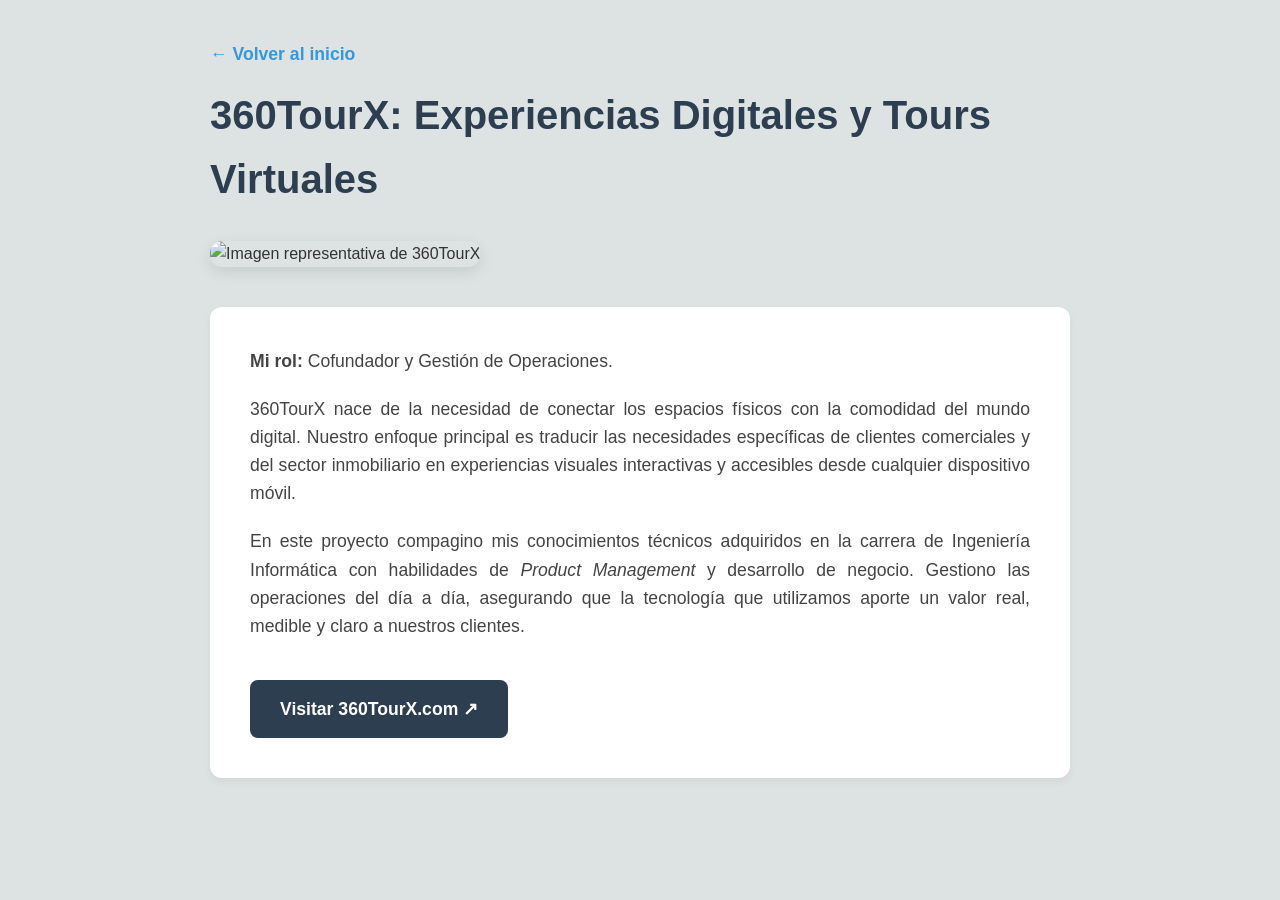
==== proyecto1.html @ 46148aea "Add files via upload" ====
<!DOCTYPE html>
<html lang="es">
<head>
    <meta charset="UTF-8">
    <meta name="viewport" content="width=device-width, initial-scale=1.0">
    <title>360TourX - Bruno López</title>
    <link rel="stylesheet" href="style.css">
    <link rel="stylesheet" href="proyecto.css">
</head>
<body>
    <div class="container">
        
        <div class="proyecto-header">
            <a href="index.html" class="btn-volver">← Volver al inicio</a>
            <h1 class="proyecto-titulo">360TourX: Experiencias Digitales y Tours Virtuales</h1>
        </div>

        <img src="foto-360tourx.jpg" alt="Imagen representativa de 360TourX" class="proyecto-imagen">

        <div class="proyecto-contenido">
            <p><strong>Mi rol:</strong> Cofundador y Gestión de Operaciones.</p>
            
            <p>360TourX nace de la necesidad de conectar los espacios físicos con la comodidad del mundo digital. Nuestro enfoque principal es traducir las necesidades específicas de clientes comerciales y del sector inmobiliario en experiencias visuales interactivas y accesibles desde cualquier dispositivo móvil.</p>
            
            <p>En este proyecto compagino mis conocimientos técnicos adquiridos en la carrera de Ingeniería Informática con habilidades de <em>Product Management</em> y desarrollo de negocio. Gestiono las operaciones del día a día, asegurando que la tecnología que utilizamos aporte un valor real, medible y claro a nuestros clientes.</p>

            <a href="https://www.360tourx.com/" target="_blank" class="btn-enlace">Visitar 360TourX.com ↗</a>
        </div>

    </div>
</body>
</html>
---- style.css ----
/* RESET BÁSICO */
* {
    box-sizing: border-box;
    margin: 0;
    padding: 0;
}

/* EFECTO DE DESPLAZAMIENTO SUAVE MÁGICO */
html {
    scroll-behavior: smooth;
}

body {
    font-family: 'Segoe UI', Roboto, Helvetica, Arial, sans-serif;
    line-height: 1.6;
    color: #333;
    background-color: #dde2e3; /* Fondo grisáceo continuo para toda la web */
}

/* Contenedor general para centrar el contenido (900px) */
.container {
    max-width: 900px;
    margin: 0 auto;
    padding: 0 20px;
}

/* =========================================
   1. SECCIÓN HERO (Cabecera)
   ========================================= */
header {
    background-color: #dfebfd; /* Azul clarito de la cabecera */
    padding-top: 30px; 
    padding-bottom: 50px;
}

/* TRUCO: Rompemos la caja de 900px solo en la cabecera para que el menú llegue al borde */
header .container {
    max-width: 100%; 
    padding: 0 50px; /* Margen para que no se pegue al cristal del monitor */
    display: flex;
    flex-direction: column;
}

/* Diseño del menú superior (esquina derecha) */
.top-nav {
    align-self: flex-end; /* Empuja el menú a la derecha del todo */
    display: flex;
    gap: 30px;
}

.top-nav a {
    text-decoration: none;
    color: #2c3e50;
    font-weight: 700;
    font-size: 0.95rem;
    text-transform: uppercase;
    letter-spacing: 1px;
    transition: color 0.3s ease, transform 0.2s ease;
}

.top-nav a:hover {
    color: #3498db;
    transform: translateY(-3px);
}

/* Textos del título (centrados y con aire) */
header h1 {
    text-align: center;
    font-size: 2.5rem;
    color: #2c3e50;
    margin-top: 30px; /* AIRE PURO: Separa tu nombre del menú para que no agobie */
    margin-bottom: 10px;
}

header h2 {
    text-align: center;
    font-size: 1.3rem;
    color: #7f8c8d;
    font-weight: 300;
}

/* =========================================
   2. SECCIÓN SOBRE MÍ CON COLUMNAS
   ========================================= */
.about {
    padding: 50px 0;
}

.about-columns {
    display: flex;
    gap: 80px; 
    align-items: center;
}

.about-text-col {
    flex: 1; 
}

.about-text-col p {
    font-size: 1.1rem;
    line-height: 1.6;
    color: #333;
    text-align: left; 
    text-align: justify; 
    margin: 0;
}

.about-photo-col {
    flex: 0 0 auto; 
}

.about-photo-col img {
    width: 250px; 
    height: 320px; 
    border-radius: 10px; 
    object-fit: cover; 
    box-shadow: 0 5px 15px rgba(0, 0, 0, 0.1); 
}

/* =========================================
   3. SECCIÓN DE APTITUDES (SKILLS)
   ========================================= */
.skills {
    padding: 60px 0; 
}

.skills-title {
    text-align: center;
    margin-bottom: 40px;
    font-size: 2rem;
    color: #2c3e50;
}

.skills-grid {
    display: flex;
    gap: 30px; 
    justify-content: space-between;
    flex-wrap: wrap; 
}

/* Las cajas de herramientas en BLANCO LIMPIO */
.skill-category {
    background: #ffffff; 
    border: 2px solid #dfebfd; 
    border-radius: 10px;
    padding: 25px;
    flex: 1; 
    min-width: 250px;
    box-shadow: 0 4px 15px rgba(44, 62, 80, 0.05); 
    transition: transform 0.3s ease, box-shadow 0.3s ease, border-color 0.3s ease;
}

.skill-category:hover {
    transform: translateY(-5px); 
    border-color: #3498db; 
    box-shadow: 0 8px 25px rgba(52, 152, 219, 0.15); 
}

.skill-category h3 {
    color: #2c3e50;
    margin-bottom: 20px;
    font-size: 1.3rem;
    display: flex;
    align-items: center;
    gap: 10px;
}

.skill-category h3 i {
    color: #3498db; 
}

/* El contenedor de las etiquetas (píldoras) */
.skill-tags {
    display: flex;
    flex-wrap: wrap;
    gap: 10px; 
}

.skill-tags span {
    background-color: #f0f4f8; 
    color: #333;
    padding: 8px 15px;
    border-radius: 20px; 
    font-size: 0.95rem;
    font-weight: 500;
    display: flex;
    align-items: center;
    gap: 8px;
    transition: background-color 0.3s ease, transform 0.2s ease;
}

.skill-tags span i {
    color: #3498db; 
}

.skill-tags span:hover {
    background-color: #e1e8f0; 
    transform: scale(1.05); 
}

/* =========================================
   4. SECCIÓN PROYECTOS
   ========================================= */
.projects {
    padding: 60px 0;
}

.projects-title {
    text-align: center;
    margin-bottom: 40px;
    font-size: 2rem;
    color: #2c3e50;
}

.grid {
    display: flex;
    gap: 20px;
    justify-content: center;
    flex-wrap: wrap;
}

a.card {
    text-decoration: none;
    color: inherit;
    display: block;
}

/* Las tarjetas de proyectos en blanco */
.card {
    background: #ffffff;
    border: 1px solid #eaeaea;
    border-radius: 8px;
    padding: 25px;
    width: 300px;
    transition: transform 0.3s ease, box-shadow 0.3s ease;
    text-align: center; 
}

.card:hover {
    transform: translateY(-5px);
    box-shadow: 0 10px 20px rgba(0, 0, 0, 0.08);
}

.card h3 {
    margin-bottom: 10px;
    color: #2c3e50;
}

/* =========================================
   5. SECCIÓN CONTACTO (Footer)
   ========================================= */
footer {
    text-align: center;
    padding: 60px 0;
    background-color: #2c3e50;
    color: white;
}

.social-links {
    display: flex;
    justify-content: center;
    gap: 60px; 
    margin-top: 20px;
}

.social-links a {
    color: #3498db;
    font-size: 2.5rem; 
    text-decoration: none;
    transition: color 0.3s ease, transform 0.3s ease;
}

.social-links a:hover {
    color: #ffffff;
    transform: translateY(-5px);
}
---- proyecto.css ----
/* DISEÑO PARA LAS PÁGINAS DE PROYECTOS */
.proyecto-header {
    margin-top: 40px;
    margin-bottom: 20px;
}

.btn-volver {
    color: #3498db;
    text-decoration: none;
    font-weight: bold;
    font-size: 1.1rem;
}

.btn-volver:hover {
    text-decoration: underline;
}

.proyecto-titulo {
    color: #2c3e50;
    font-size: 2.5rem;
    margin-top: 15px;
    margin-bottom: 30px;
}

/* Estilo para la foto del proyecto */
.proyecto-imagen {
    width: 100%;
    max-height: 450px;
    object-fit: cover;
    border-radius: 12px;
    box-shadow: 0 5px 15px rgba(0,0,0,0.1);
    margin-bottom: 40px;
}

.proyecto-contenido {
    background: #ffffff;
    padding: 40px;
    border-radius: 12px;
    box-shadow: 0 4px 10px rgba(0,0,0,0.05);
    margin-bottom: 60px;
}

.proyecto-contenido p {
    font-size: 1.1rem;
    margin-bottom: 20px;
    color: #444;
    text-align: justify;
}

/* El botón grande para ir a tu Wix o a 360TourX */
.btn-enlace {
    display: inline-block;
    background-color: #2c3e50;
    color: #ffffff;
    padding: 15px 30px;
    border-radius: 8px;
    text-decoration: none;
    font-weight: bold;
    font-size: 1.1rem;
    margin-top: 20px;
    transition: background 0.3s ease;
}

.btn-enlace:hover {
    background-color: #34495e;
}
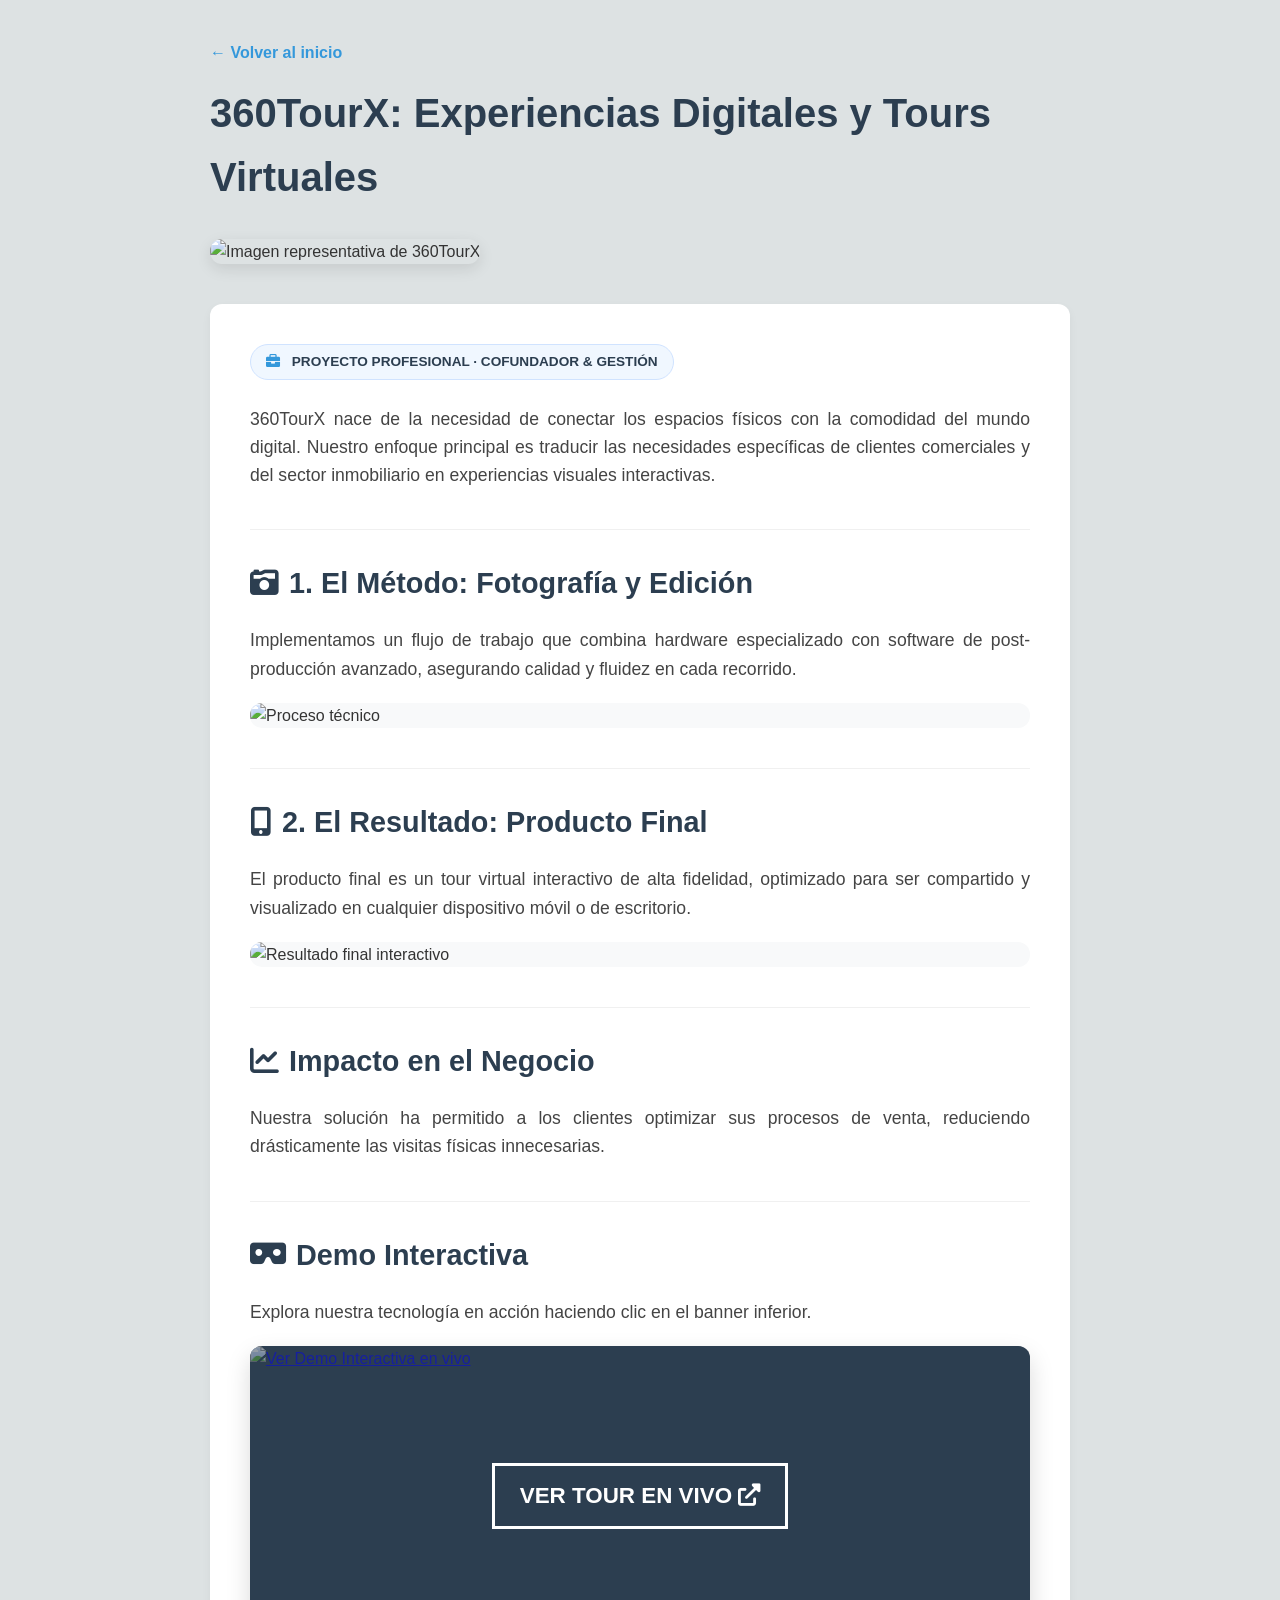
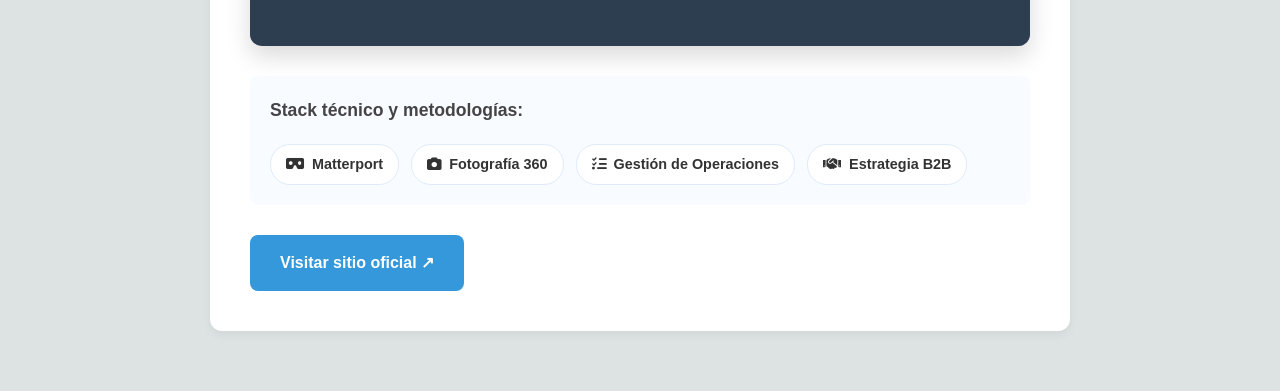
==== commit e202bcc0: "Add files via upload" ====
--- a/proyecto1.html
+++ b/proyecto1.html
@@ -5,7 +5,8 @@
     <meta name="viewport" content="width=device-width, initial-scale=1.0">
     <title>360TourX - Bruno López</title>
     <link rel="stylesheet" href="style.css">
-    <link rel="stylesheet" href="proyecto.css">
+    <link rel="stylesheet" href="proyecto1.css">
+    <link rel="stylesheet" href="https://cdnjs.cloudflare.com/ajax/libs/font-awesome/6.0.0/css/all.min.css">
 </head>
 <body>
     <div class="container">
@@ -15,16 +16,56 @@
             <h1 class="proyecto-titulo">360TourX: Experiencias Digitales y Tours Virtuales</h1>
         </div>
 
-        <img src="foto-360tourx.jpg" alt="Imagen representativa de 360TourX" class="proyecto-imagen">
+        <img src="fotos_360tourx/Foto360tourx.png" alt="Imagen representativa de 360TourX" class="proyecto-imagen-principal">
 
         <div class="proyecto-contenido">
-            <p><strong>Mi rol:</strong> Cofundador y Gestión de Operaciones.</p>
             
-            <p>360TourX nace de la necesidad de conectar los espacios físicos con la comodidad del mundo digital. Nuestro enfoque principal es traducir las necesidades específicas de clientes comerciales y del sector inmobiliario en experiencias visuales interactivas y accesibles desde cualquier dispositivo móvil.</p>
+            <div class="proyecto-badge">
+                <i class="fas fa-briefcase"></i> Proyecto Profesional · Cofundador & Gestión
+            </div>
             
-            <p>En este proyecto compagino mis conocimientos técnicos adquiridos en la carrera de Ingeniería Informática con habilidades de <em>Product Management</em> y desarrollo de negocio. Gestiono las operaciones del día a día, asegurando que la tecnología que utilizamos aporte un valor real, medible y claro a nuestros clientes.</p>
+            <p>360TourX nace de la necesidad de conectar los espacios físicos con la comodidad del mundo digital. Nuestro enfoque principal es traducir las necesidades específicas de clientes comerciales y del sector inmobiliario en experiencias visuales interactivas.</p>
 
-            <a href="https://www.360tourx.com/" target="_blank" class="btn-enlace">Visitar 360TourX.com ↗</a>
+            <div class="proyecto-seccion">
+                <h2><i class="fas fa-camera-retro"></i> 1. El Método: Fotografía y Edición</h2>
+                <p>Implementamos un flujo de trabajo que combina hardware especializado con software de post-producción avanzado, asegurando calidad y fluidez en cada recorrido.</p>
+                <img src="fotos_360tourx/fotosproceso+.png" alt="Proceso técnico" class="img-proceso">
+            </div>
+
+            <div class="proyecto-seccion">
+                <h2><i class="fas fa-mobile-alt"></i> 2. El Resultado: Producto Final</h2>
+                <p>El producto final es un tour virtual interactivo de alta fidelidad, optimizado para ser compartido y visualizado en cualquier dispositivo móvil o de escritorio.</p>
+                <img src="fotos_360tourx/fotoprocesofinal.png" alt="Resultado final interactivo" class="img-proceso">
+            </div>
+
+            <div class="proyecto-seccion">
+                <h2><i class="fas fa-chart-line"></i> Impacto en el Negocio</h2>
+                <p>Nuestra solución ha permitido a los clientes optimizar sus procesos de venta, reduciendo drásticamente las visitas físicas innecesarias.</p>
+            </div>
+
+            <div class="proyecto-seccion">
+                <h2><i class="fas fa-vr-cardboard"></i> Demo Interactiva</h2>
+                <p>Explora nuestra tecnología en acción haciendo clic en el banner inferior.</p>
+
+                <a href="https://alocos.360tourx.com/" target="_blank" class="banner-tour">
+                    <img src="fotos_360tourx/a locos 3.PNG" alt="Ver Demo Interactiva en vivo">
+                    <div class="banner-overlay">
+                        <span>VER TOUR EN VIVO <i class="fas fa-external-link-alt"></i></span>
+                    </div>
+                </a>
+            </div>
+
+            <div class="proyecto-tech">
+                <p><strong>Stack técnico y metodologías:</strong></p>
+                <div class="tech-icons">
+                    <span><i class="fas fa-vr-cardboard"></i> Matterport</span>
+                    <span><i class="fas fa-camera"></i> Fotografía 360</span>
+                    <span><i class="fas fa-tasks"></i> Gestión de Operaciones</span>
+                    <span><i class="fas fa-handshake"></i> Estrategia B2B</span>
+                </div>
+            </div>
+
+            <a href="https://www.360tourx.com/" target="_blank" class="btn-enlace">Visitar sitio oficial ↗</a>
         </div>
 
     </div>
--- a/style.css
+++ b/style.css
@@ -5,7 +5,7 @@
     padding: 0;
 }
 
-/* EFECTO DE DESPLAZAMIENTO SUAVE MÁGICO */
+/* EFECTO DE DESPLAZAMIENTO SUAVE */
 html {
     scroll-behavior: smooth;
 }
@@ -14,76 +14,68 @@
     font-family: 'Segoe UI', Roboto, Helvetica, Arial, sans-serif;
     line-height: 1.6;
     color: #333;
-    background-color: #dde2e3; /* Fondo grisáceo continuo para toda la web */
-}
-
-/* Contenedor general para centrar el contenido (900px) */
+    background-color: #dde2e3;
+}
+
 .container {
     max-width: 900px;
     margin: 0 auto;
     padding: 0 20px;
 }
 
-/* =========================================
-   1. SECCIÓN HERO (Cabecera)
-   ========================================= */
-header {
-    background-color: #dfebfd; /* Azul clarito de la cabecera */
-    padding-top: 30px; 
-    padding-bottom: 50px;
-}
-
-/* TRUCO: Rompemos la caja de 900px solo en la cabecera para que el menú llegue al borde */
-header .container {
-    max-width: 100%; 
-    padding: 0 50px; /* Margen para que no se pegue al cristal del monitor */
-    display: flex;
-    flex-direction: column;
-}
-
-/* Diseño del menú superior (esquina derecha) */
+/* NAVEGACIÓN STICKY */
 .top-nav {
-    align-self: flex-end; /* Empuja el menú a la derecha del todo */
-    display: flex;
-    gap: 30px;
+    position: fixed;
+    top: 0;
+    left: 0;
+    width: 100%;
+    background-color: rgba(223, 235, 253, 0.95);
+    display: flex;
+    justify-content: flex-end;
+    padding: 15px 50px;
+    z-index: 1000;
+    box-shadow: 0 2px 10px rgba(0,0,0,0.05);
 }
 
 .top-nav a {
     text-decoration: none;
     color: #2c3e50;
     font-weight: 700;
-    font-size: 0.95rem;
+    font-size: 0.9rem;
     text-transform: uppercase;
     letter-spacing: 1px;
-    transition: color 0.3s ease, transform 0.2s ease;
+    margin-left: 30px;
+    transition: all 0.3s ease;
 }
 
 .top-nav a:hover {
     color: #3498db;
-    transform: translateY(-3px);
-}
-
-/* Textos del título (centrados y con aire) */
+    transform: translateY(-2px);
+}
+
+/* CABECERA (HERO) */
+header {
+    background-color: #dfebfd; 
+    padding-top: 120px;
+    padding-bottom: 70px;
+    text-align: center;
+}
+
 header h1 {
-    text-align: center;
     font-size: 2.5rem;
     color: #2c3e50;
-    margin-top: 30px; /* AIRE PURO: Separa tu nombre del menú para que no agobie */
     margin-bottom: 10px;
 }
 
 header h2 {
-    text-align: center;
     font-size: 1.3rem;
-    color: #7f8c8d;
+    color: #151515;
     font-weight: 300;
 }
 
-/* =========================================
-   2. SECCIÓN SOBRE MÍ CON COLUMNAS
-   ========================================= */
+/* SOBRE MÍ */
 .about {
-    padding: 50px 0;
+    padding: 80px 0;
 }
 
 .about-columns {
@@ -94,19 +86,6 @@
 
 .about-text-col {
     flex: 1; 
-}
-
-.about-text-col p {
-    font-size: 1.1rem;
-    line-height: 1.6;
-    color: #333;
-    text-align: left; 
-    text-align: justify; 
-    margin: 0;
-}
-
-.about-photo-col {
-    flex: 0 0 auto; 
 }
 
 .about-photo-col img {
@@ -117,9 +96,7 @@
     box-shadow: 0 5px 15px rgba(0, 0, 0, 0.1); 
 }
 
-/* =========================================
-   3. SECCIÓN DE APTITUDES (SKILLS)
-   ========================================= */
+/* SKILLS */
 .skills {
     padding: 60px 0; 
 }
@@ -138,7 +115,6 @@
     flex-wrap: wrap; 
 }
 
-/* Las cajas de herramientas en BLANCO LIMPIO */
 .skill-category {
     background: #ffffff; 
     border: 2px solid #dfebfd; 
@@ -147,29 +123,13 @@
     flex: 1; 
     min-width: 250px;
     box-shadow: 0 4px 15px rgba(44, 62, 80, 0.05); 
-    transition: transform 0.3s ease, box-shadow 0.3s ease, border-color 0.3s ease;
+    transition: all 0.3s ease;
 }
 
 .skill-category:hover {
     transform: translateY(-5px); 
-    border-color: #3498db; 
-    box-shadow: 0 8px 25px rgba(52, 152, 219, 0.15); 
-}
-
-.skill-category h3 {
-    color: #2c3e50;
-    margin-bottom: 20px;
-    font-size: 1.3rem;
-    display: flex;
-    align-items: center;
-    gap: 10px;
-}
-
-.skill-category h3 i {
-    color: #3498db; 
-}
-
-/* El contenedor de las etiquetas (píldoras) */
+}
+
 .skill-tags {
     display: flex;
     flex-wrap: wrap;
@@ -183,24 +143,9 @@
     border-radius: 20px; 
     font-size: 0.95rem;
     font-weight: 500;
-    display: flex;
-    align-items: center;
-    gap: 8px;
-    transition: background-color 0.3s ease, transform 0.2s ease;
-}
-
-.skill-tags span i {
-    color: #3498db; 
-}
-
-.skill-tags span:hover {
-    background-color: #e1e8f0; 
-    transform: scale(1.05); 
-}
-
-/* =========================================
-   4. SECCIÓN PROYECTOS
-   ========================================= */
+}
+
+/* PROYECTOS */
 .projects {
     padding: 60px 0;
 }
@@ -219,21 +164,16 @@
     flex-wrap: wrap;
 }
 
-a.card {
-    text-decoration: none;
-    color: inherit;
-    display: block;
-}
-
-/* Las tarjetas de proyectos en blanco */
 .card {
     background: #ffffff;
     border: 1px solid #eaeaea;
     border-radius: 8px;
     padding: 25px;
     width: 300px;
-    transition: transform 0.3s ease, box-shadow 0.3s ease;
+    transition: all 0.3s ease;
     text-align: center; 
+    text-decoration: none; 
+    color: inherit;
 }
 
 .card:hover {
@@ -241,14 +181,20 @@
     box-shadow: 0 10px 20px rgba(0, 0, 0, 0.08);
 }
 
-.card h3 {
-    margin-bottom: 10px;
-    color: #2c3e50;
-}
-
-/* =========================================
-   5. SECCIÓN CONTACTO (Footer)
-   ========================================= */
+.btn-detalles {
+    color: #3498db;
+    font-weight: bold;
+    display: inline-block;
+    margin-top: 15px;
+    transition: all 0.3s ease;
+}
+
+.card:hover .btn-detalles {
+    color: #1a5276;
+    transform: translateX(8px);
+}
+
+/* FOOTER */
 footer {
     text-align: center;
     padding: 60px 0;
@@ -266,8 +212,7 @@
 .social-links a {
     color: #3498db;
     font-size: 2.5rem; 
-    text-decoration: none;
-    transition: color 0.3s ease, transform 0.3s ease;
+    transition: all 0.3s ease;
 }
 
 .social-links a:hover {
--- a/proyecto1.css
+++ b/proyecto1.css
@@ -0,0 +1,193 @@
+/* =========================================
+   DISEÑO EXCLUSIVO PROYECTO 1 (360TourX)
+   ========================================= */
+
+.proyecto-header {
+    margin-top: 40px;
+    margin-bottom: 20px;
+}
+
+.btn-volver {
+    display: inline-block;
+    color: #3498db;
+    text-decoration: none;
+    font-weight: bold;
+    transition: 0.3s ease;
+}
+
+.btn-volver:hover {
+    transform: translateX(-10px);
+}
+
+.proyecto-titulo {
+    color: #2c3e50;
+    font-size: 2.5rem;
+    margin-top: 15px;
+    margin-bottom: 30px;
+}
+
+/* BADGE PROFESIONAL */
+.proyecto-badge {
+    display: inline-block;
+    background-color: #f0f7ff;
+    color: #2c3e50;
+    padding: 6px 15px;
+    border-radius: 20px;
+    font-size: 0.85rem;
+    font-weight: 700;
+    text-transform: uppercase;
+    margin-bottom: 25px;
+    border: 1px solid #d0e3ff;
+}
+
+.proyecto-badge i {
+    margin-right: 8px;
+    color: #3498db;
+}
+
+/* IMAGEN PRINCIPAL (Horizontal superior) */
+.proyecto-imagen-principal {
+    width: 100%;
+    max-height: 450px;
+    object-fit: cover;
+    border-radius: 12px;
+    box-shadow: 0 5px 15px rgba(0,0,0,0.1);
+    margin-bottom: 40px;
+}
+
+/* IMÁGENES DE PROCESO (Control de fotos verticales) */
+.img-proceso {
+    width: 100%;
+    max-height: 550px; /* Limita el alto para que no ocupe toda la pantalla */
+    object-fit: contain; /* Ajusta la imagen sin recortarla */
+    background-color: #f8f9fa;
+    border-radius: 12px;
+    margin: 20px 0;
+    display: block;
+}
+
+/* CONTENIDO Y SECCIONES */
+.proyecto-contenido {
+    background: #ffffff;
+    padding: 40px;
+    border-radius: 12px;
+    box-shadow: 0 4px 10px rgba(0,0,0,0.05);
+    margin-bottom: 60px;
+}
+
+.proyecto-contenido p {
+    font-size: 1.1rem;
+    margin-bottom: 20px;
+    color: #444;
+    text-align: justify;
+}
+
+.proyecto-seccion {
+    margin-top: 40px;
+    border-top: 1px solid #f0f0f0;
+    padding-top: 30px;
+}
+
+.proyecto-seccion h2 {
+    color: #2c3e50;
+    margin-bottom: 20px;
+    font-size: 1.8rem;
+    display: flex;
+    align-items: center;
+    gap: 10px;
+}
+
+/* BANNER INTERACTIVO */
+.banner-tour {
+    position: relative;
+    display: block;
+    width: 100%;
+    height: 300px;
+    border-radius: 12px;
+    overflow: hidden;
+    margin: 20px 0;
+    background-color: #2c3e50;
+    box-shadow: 0 10px 25px rgba(0,0,0,0.15);
+}
+
+.banner-tour img {
+    width: 100%;
+    height: 100%;
+    object-fit: cover;
+    transition: transform 0.6s ease;
+}
+
+.banner-overlay {
+    position: absolute;
+    top: 0;
+    left: 0;
+    width: 100%;
+    height: 100%;
+    background: rgba(44, 62, 80, 0.5);
+    display: flex;
+    justify-content: center;
+    align-items: center;
+    transition: 0.4s ease;
+}
+
+.banner-overlay span {
+    color: white;
+    font-size: 1.4rem;
+    font-weight: 800;
+    border: 3px solid white;
+    padding: 12px 25px;
+    text-align: center;
+}
+
+.banner-tour:hover img {
+    transform: scale(1.05);
+}
+
+.banner-tour:hover .banner-overlay {
+    background: rgba(52, 152, 219, 0.7);
+}
+
+/* TECH ICONS Y BOTÓN FINAL */
+.proyecto-tech {
+    margin-top: 30px;
+    padding: 20px;
+    background-color: #f8fbff;
+    border-radius: 8px;
+}
+
+.tech-icons {
+    display: flex;
+    gap: 12px;
+    flex-wrap: wrap;
+    margin-top: 10px;
+}
+
+.tech-icons span {
+    background: #ffffff;
+    border: 1px solid #dfebfd;
+    padding: 8px 15px;
+    border-radius: 20px;
+    font-size: 0.9rem;
+    font-weight: 600;
+    display: flex;
+    align-items: center;
+    gap: 8px;
+}
+
+.btn-enlace {
+    display: inline-block;
+    background-color: #3498db;
+    color: #ffffff;
+    padding: 15px 30px;
+    border-radius: 8px;
+    text-decoration: none;
+    font-weight: bold;
+    margin-top: 30px;
+    transition: 0.3s ease;
+    text-align: center;
+}
+
+.btn-enlace:hover {
+    background-color: #1a5276;
+    transform: translateY(-3px);
+}
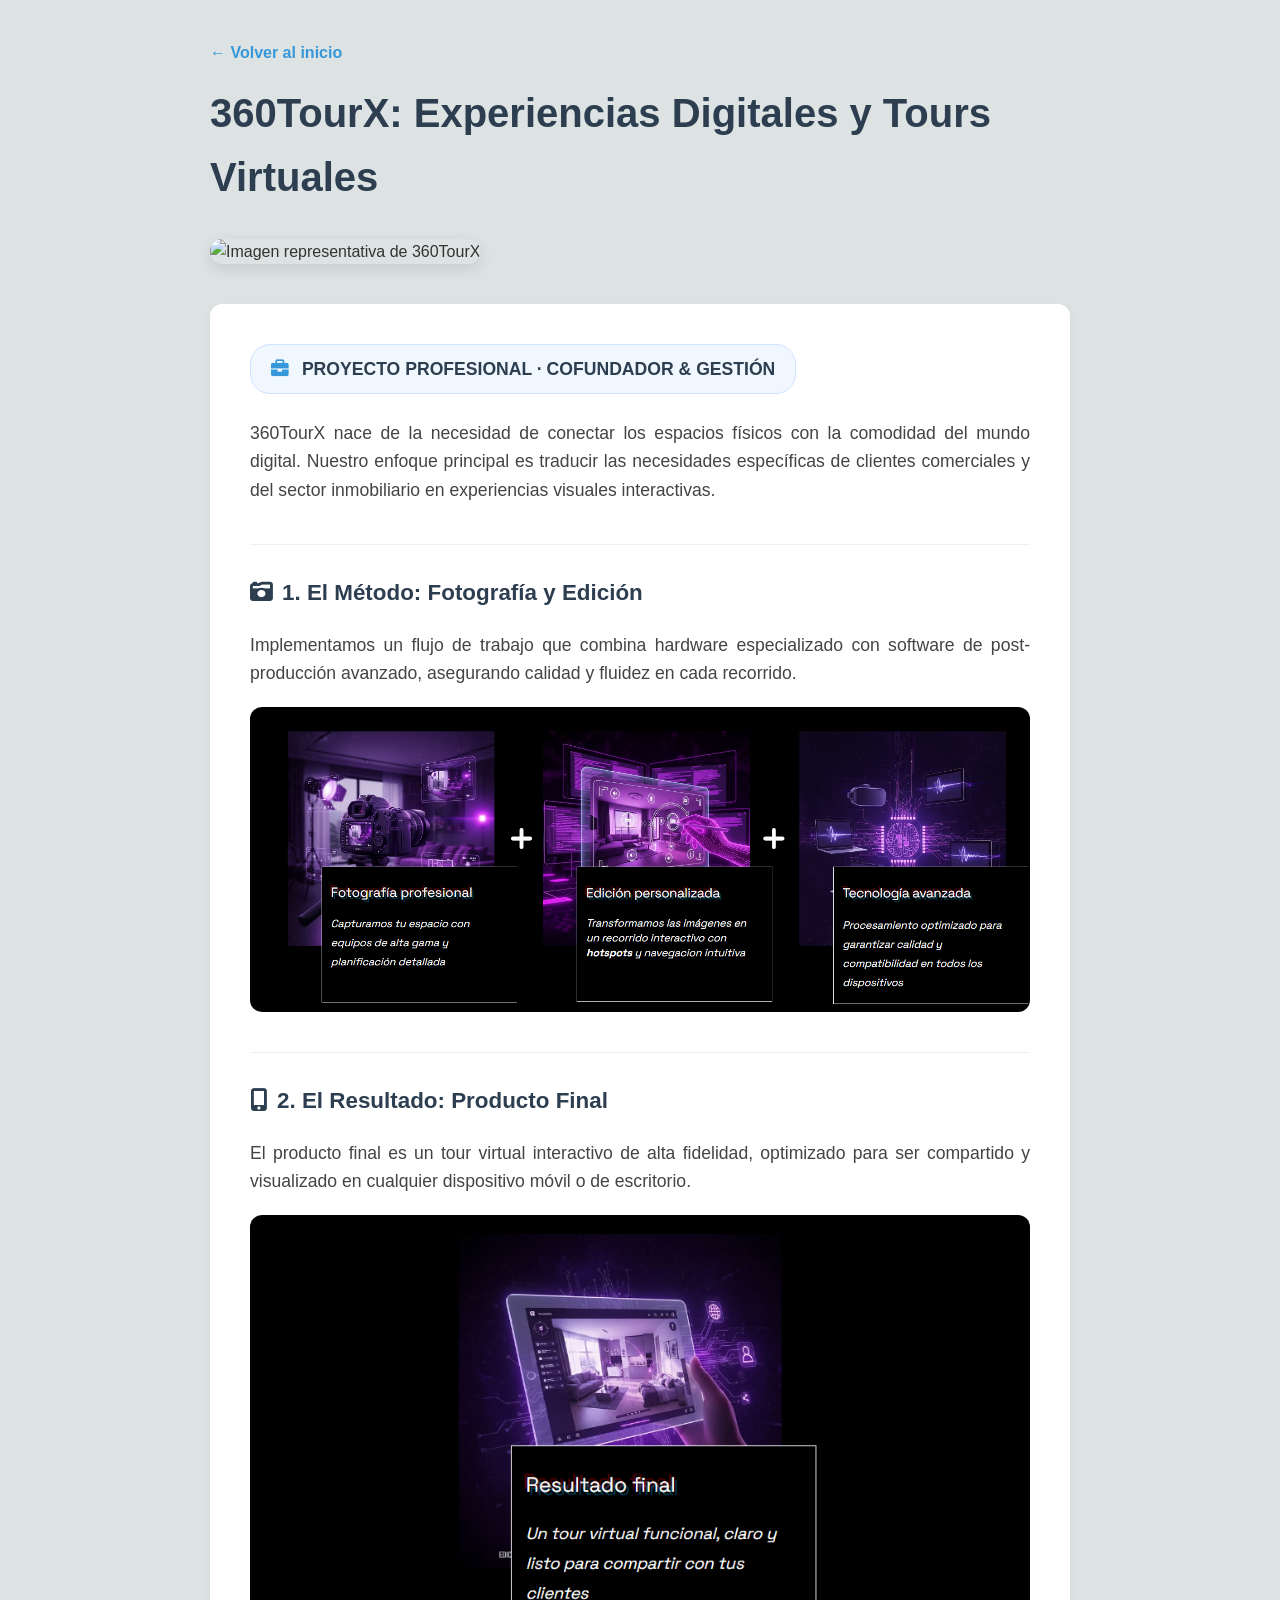
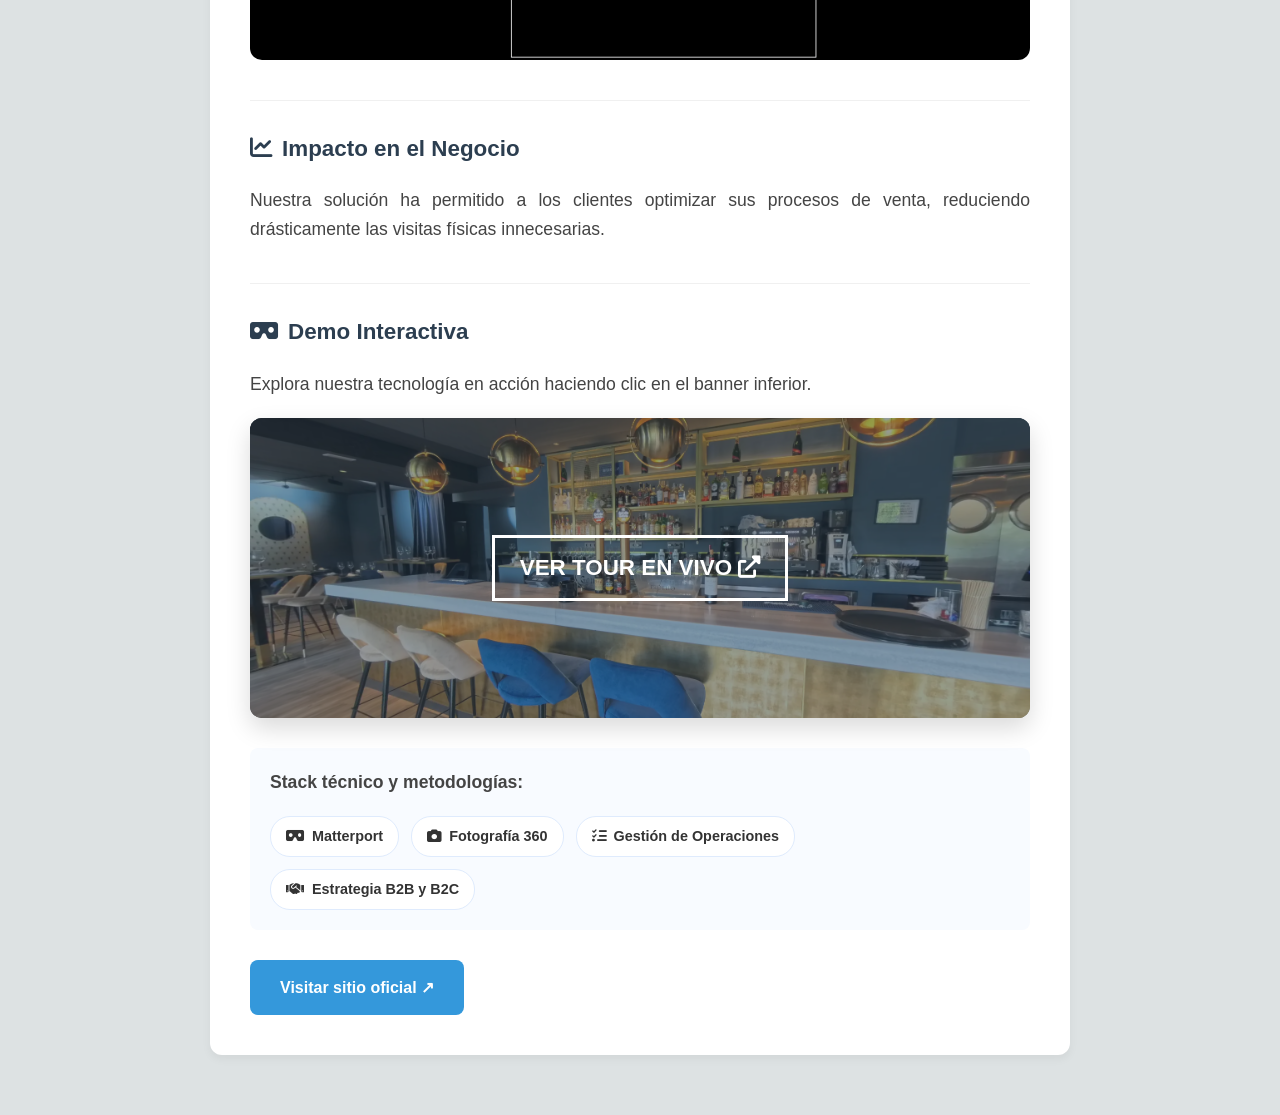
==== commit d0e83766: "Add files via upload" ====
--- a/proyecto1.html
+++ b/proyecto1.html
@@ -16,7 +16,7 @@
             <h1 class="proyecto-titulo">360TourX: Experiencias Digitales y Tours Virtuales</h1>
         </div>
 
-        <img src="fotos_360tourx/Foto360tourx.png" alt="Imagen representativa de 360TourX" class="proyecto-imagen-principal">
+        <img src="foto360tourx.png" alt="Imagen representativa de 360TourX" class="proyecto-imagen-principal">
 
         <div class="proyecto-contenido">
             
@@ -29,13 +29,13 @@
             <div class="proyecto-seccion">
                 <h2><i class="fas fa-camera-retro"></i> 1. El Método: Fotografía y Edición</h2>
                 <p>Implementamos un flujo de trabajo que combina hardware especializado con software de post-producción avanzado, asegurando calidad y fluidez en cada recorrido.</p>
-                <img src="fotos_360tourx/fotosproceso+.png" alt="Proceso técnico" class="img-proceso">
+                <img src="fotosproceso+.png" alt="Proceso técnico" class="img-proceso">
             </div>
 
             <div class="proyecto-seccion">
                 <h2><i class="fas fa-mobile-alt"></i> 2. El Resultado: Producto Final</h2>
                 <p>El producto final es un tour virtual interactivo de alta fidelidad, optimizado para ser compartido y visualizado en cualquier dispositivo móvil o de escritorio.</p>
-                <img src="fotos_360tourx/fotoprocesofinal.png" alt="Resultado final interactivo" class="img-proceso">
+                <img src="fotoprocesofinal.png" alt="Resultado final interactivo" class="img-proceso">
             </div>
 
             <div class="proyecto-seccion">
@@ -48,7 +48,7 @@
                 <p>Explora nuestra tecnología en acción haciendo clic en el banner inferior.</p>
 
                 <a href="https://alocos.360tourx.com/" target="_blank" class="banner-tour">
-                    <img src="fotos_360tourx/a locos 3.PNG" alt="Ver Demo Interactiva en vivo">
+                    <img src="a locos 3.PNG" alt="Ver Demo Interactiva en vivo">
                     <div class="banner-overlay">
                         <span>VER TOUR EN VIVO <i class="fas fa-external-link-alt"></i></span>
                     </div>
@@ -61,7 +61,7 @@
                     <span><i class="fas fa-vr-cardboard"></i> Matterport</span>
                     <span><i class="fas fa-camera"></i> Fotografía 360</span>
                     <span><i class="fas fa-tasks"></i> Gestión de Operaciones</span>
-                    <span><i class="fas fa-handshake"></i> Estrategia B2B</span>
+                    <span><i class="fas fa-handshake"></i> Estrategia B2B y B2C</span>
                 </div>
             </div>
 
--- a/style.css
+++ b/style.css
@@ -218,4 +218,29 @@
 .social-links a:hover {
     color: #ffffff;
     transform: translateY(-5px);
+}
+
+/* --- NUEVO: ARREGLO PARA LA NUBE DE GITHUB --- */
+
+.skill-tags span.github-tag {
+    padding: 0; /* Quitamos el padding del span para que lo maneje el enlace */
+    background-color: transparent; /* El fondo lo pondrá el enlace de dentro */
+}
+
+.skill-tags span.github-tag a {
+    text-decoration: none;  /* Quita la línea azul */
+    color: #333;           /* Color de texto igual a las demás etiquetas */
+    background-color: #e1f5fe; /* Azulito claro de fondo */
+    padding: 8px 15px;      /* Padding igual a las otras etiquetas */
+    border-radius: 20px;
+    display: flex;
+    align-items: center;
+    gap: 8px;
+    transition: all 0.3s ease;
+}
+
+/* Cambio de color al pasar la flecha (Hover) */
+.skill-tags span.github-tag a:hover {
+    background-color: #3498db; /* Azul corporativo */
+    color: #ffffff;           /* Texto en blanco para resaltar */
 }
--- a/proyecto1.css
+++ b/proyecto1.css
@@ -26,14 +26,14 @@
     margin-bottom: 30px;
 }
 
-/* BADGE PROFESIONAL */
+/* BADGE PROFESIONAL (Hecho más grande) */
 .proyecto-badge {
     display: inline-block;
     background-color: #f0f7ff;
     color: #2c3e50;
-    padding: 6px 15px;
+    padding: 10px 20px; /* Más espacio interior */
     border-radius: 20px;
-    font-size: 0.85rem;
+    font-size: 1.1rem; /* Texto más grande */
     font-weight: 700;
     text-transform: uppercase;
     margin-bottom: 25px;
@@ -88,10 +88,11 @@
     padding-top: 30px;
 }
 
+/* TÍTULOS DE SECCIÓN (Hechos más pequeños) */
 .proyecto-seccion h2 {
     color: #2c3e50;
     margin-bottom: 20px;
-    font-size: 1.8rem;
+    font-size: 1.4rem; /* Texto más pequeño */
     display: flex;
     align-items: center;
     gap: 10px;
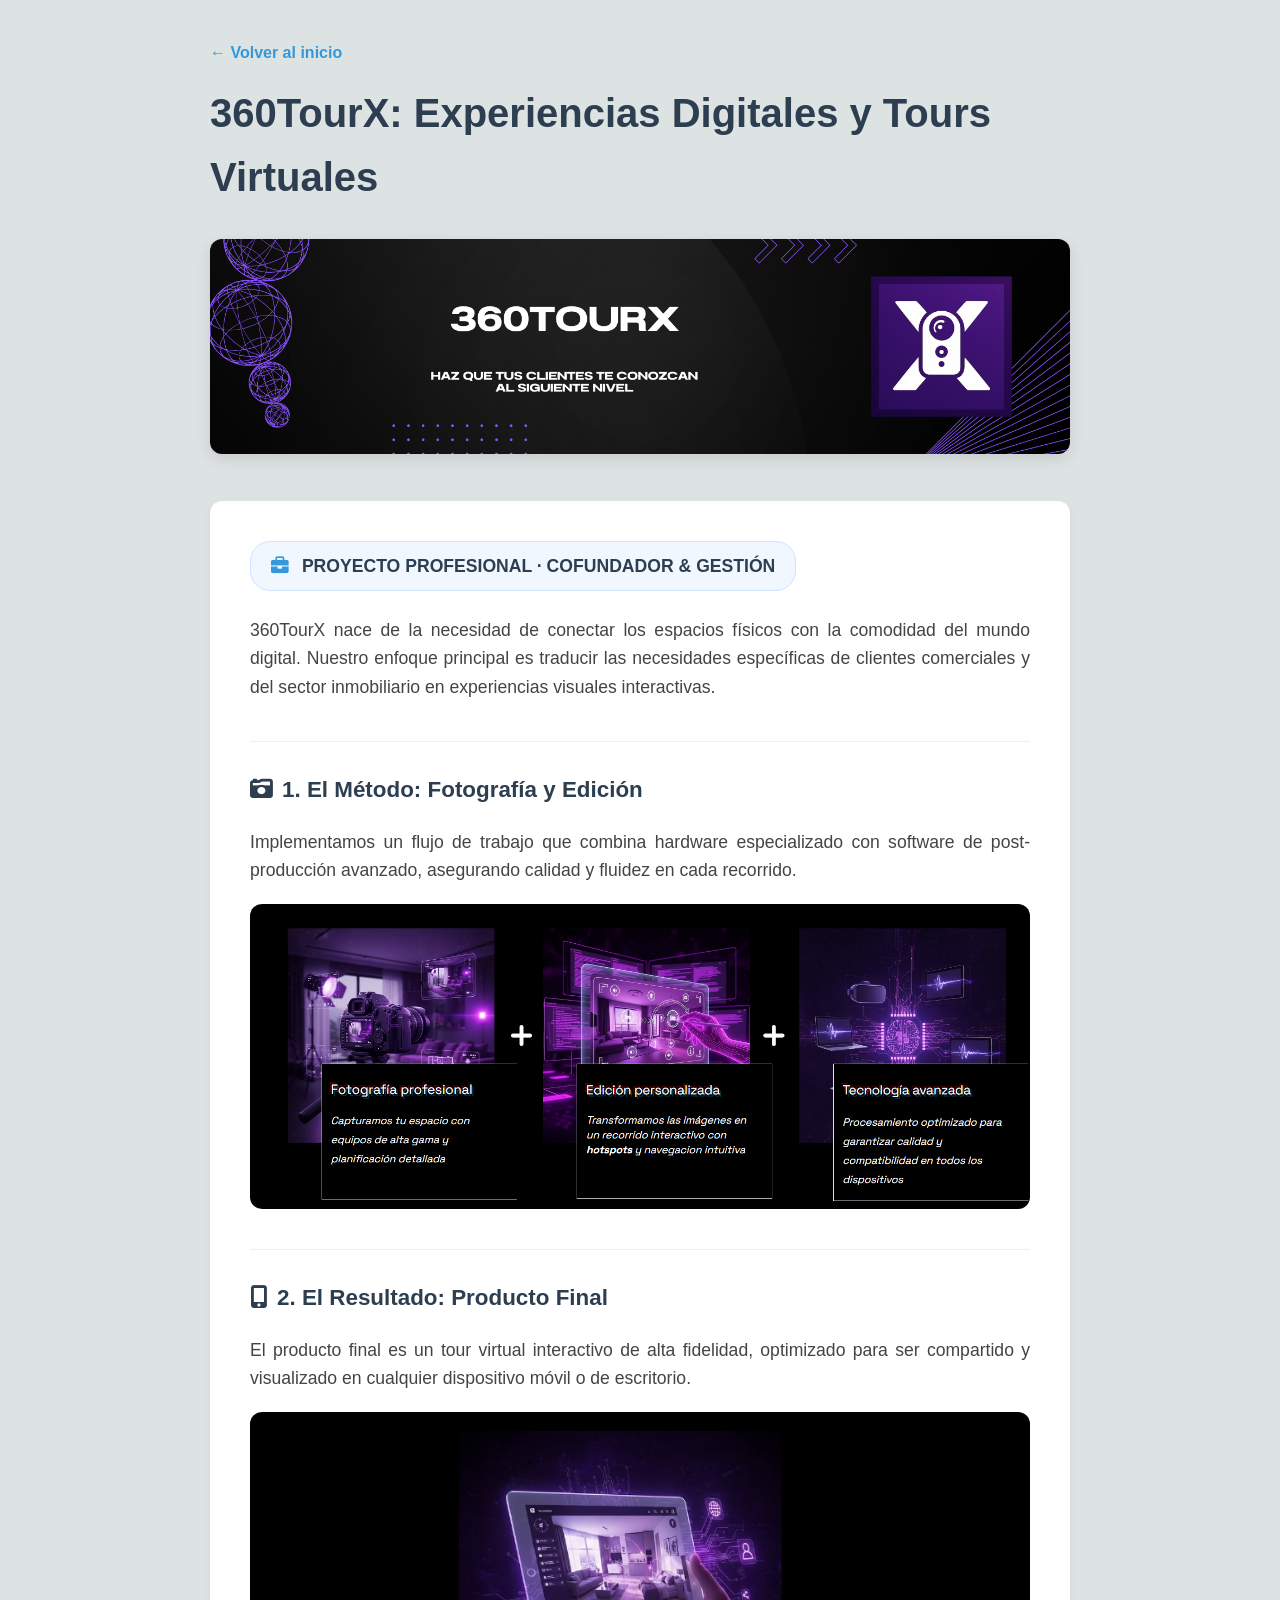
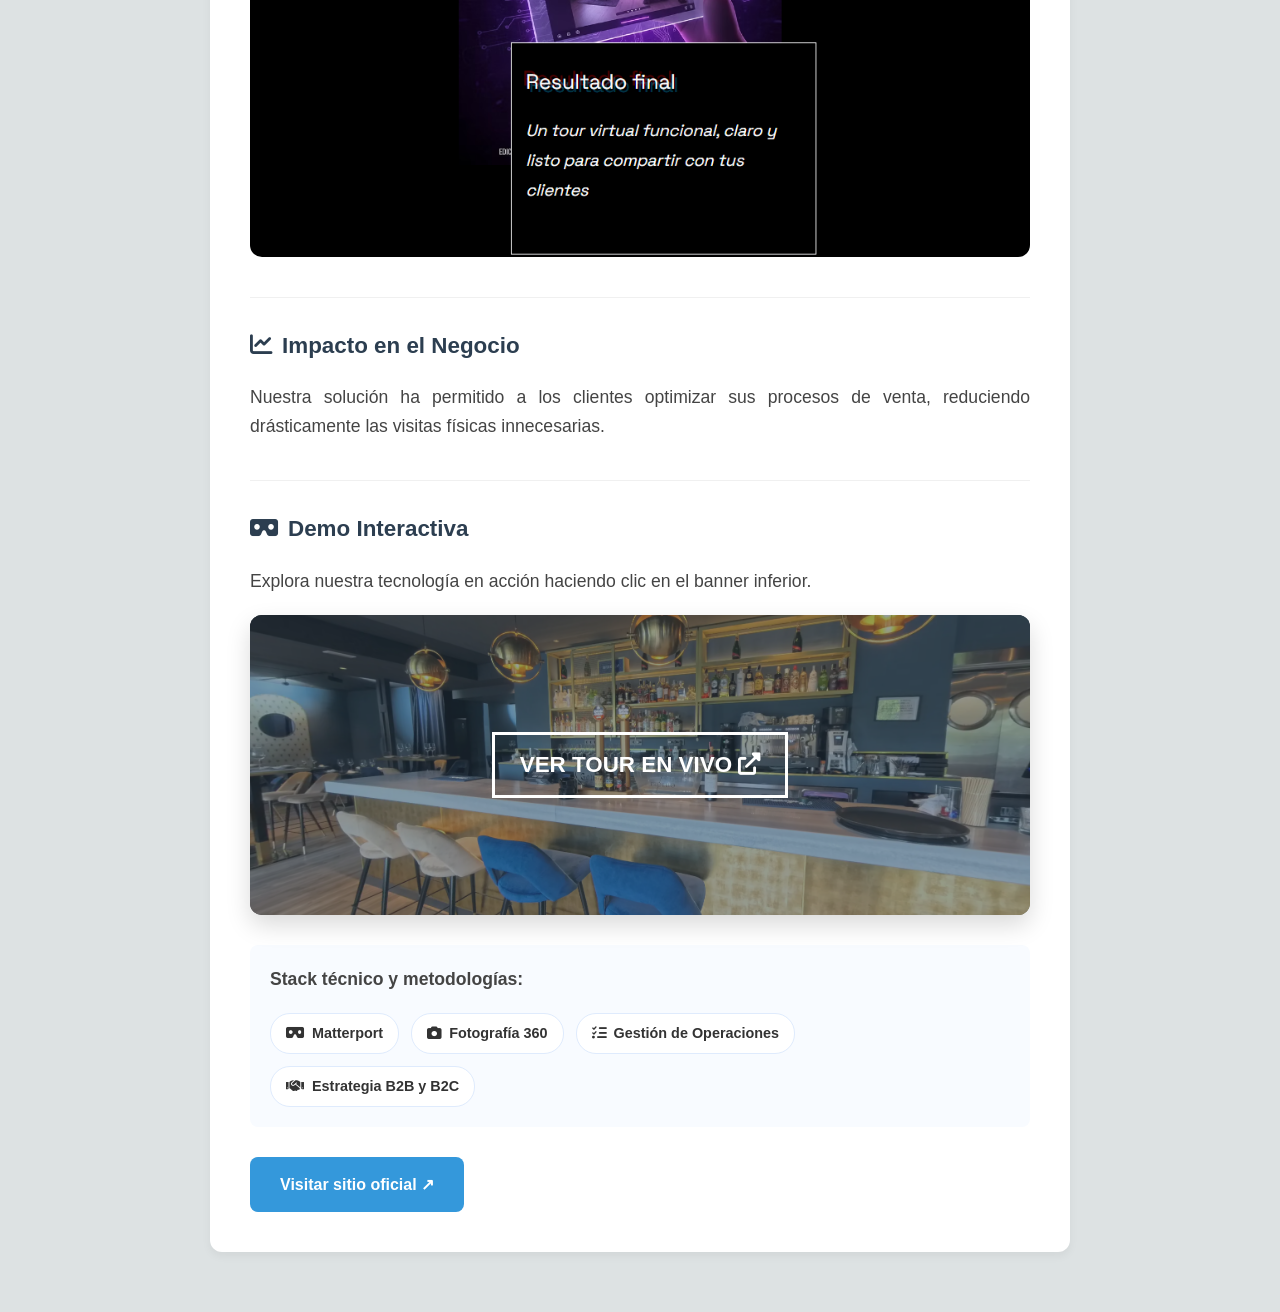
==== commit 4d569659: "Add files via upload" ====
--- a/proyecto1.html
+++ b/proyecto1.html
@@ -16,7 +16,7 @@
             <h1 class="proyecto-titulo">360TourX: Experiencias Digitales y Tours Virtuales</h1>
         </div>
 
-        <img src="foto360tourx.png" alt="Imagen representativa de 360TourX" class="proyecto-imagen-principal">
+        <img src="Foto360tourx.png" alt="Imagen representativa de 360TourX" class="proyecto-imagen-principal">
 
         <div class="proyecto-contenido">
             
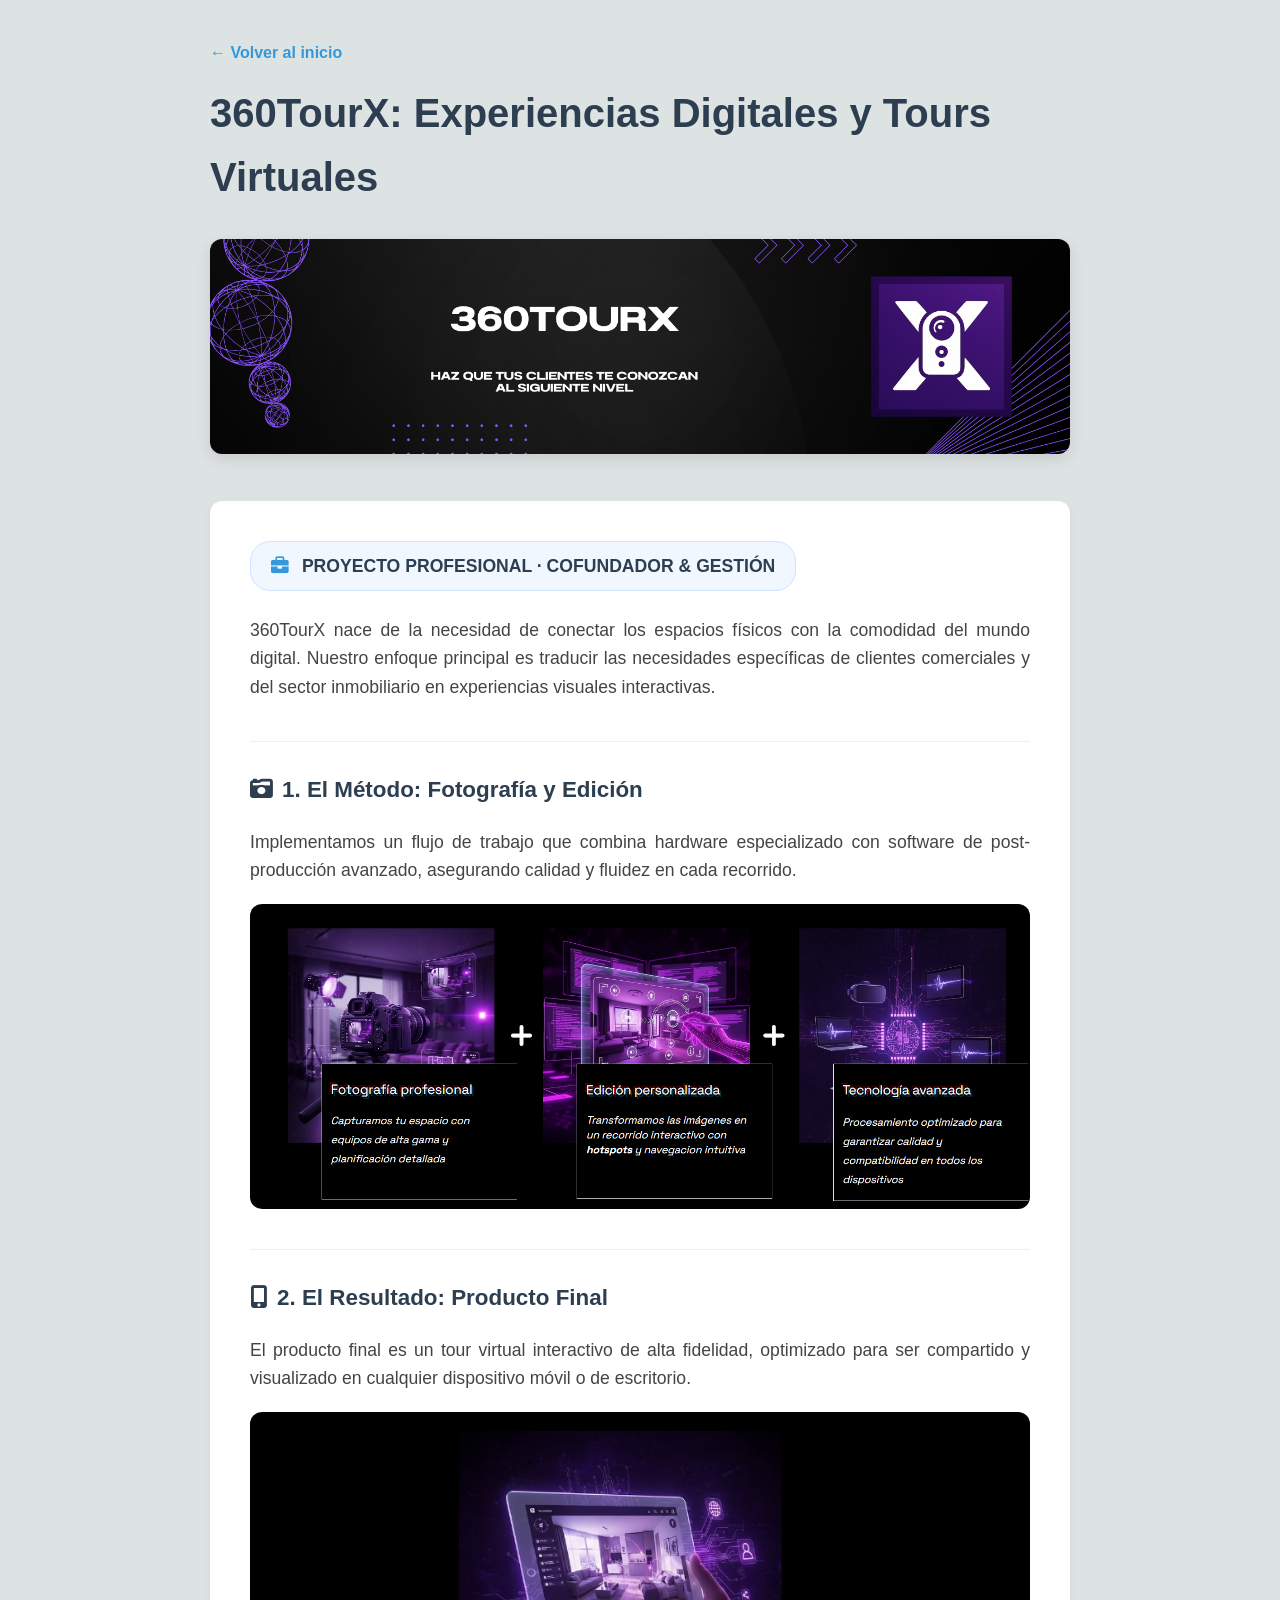
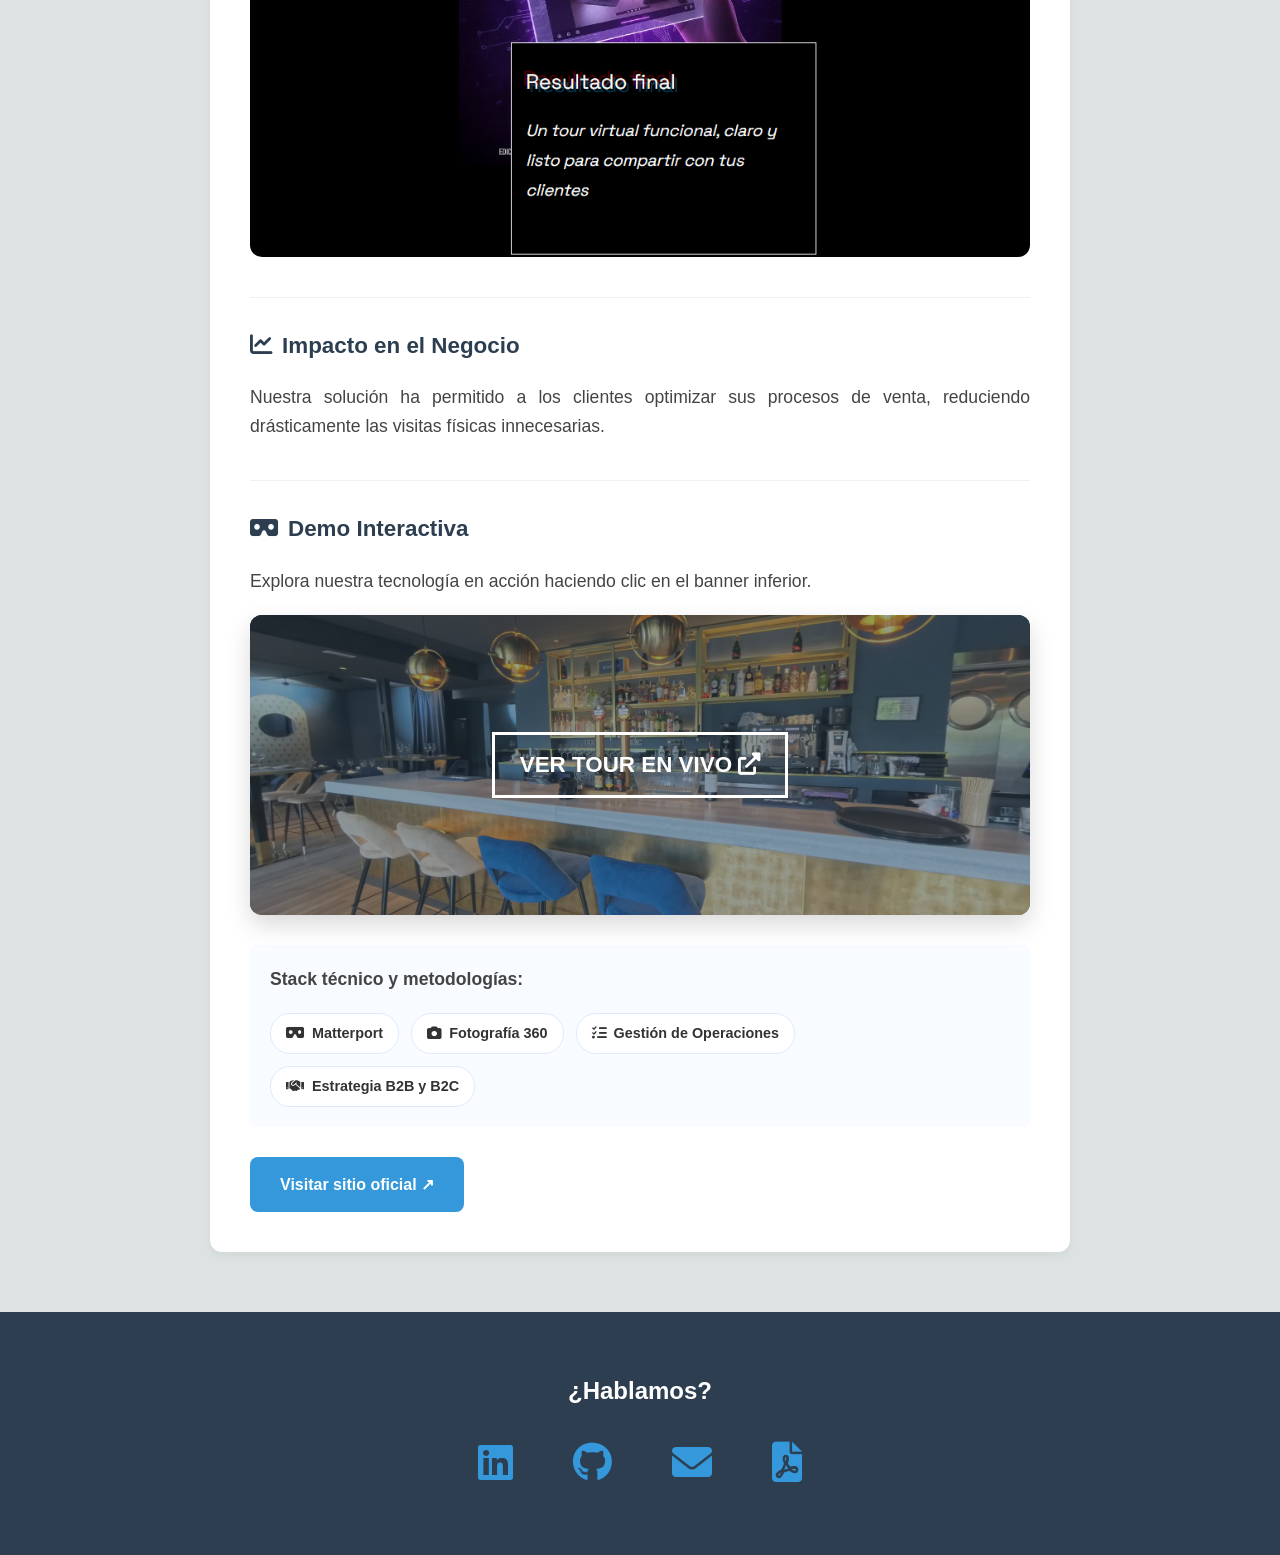
==== commit 13054816: "Add files via upload" ====
--- a/proyecto1.html
+++ b/proyecto1.html
@@ -67,7 +67,18 @@
 
             <a href="https://www.360tourx.com/" target="_blank" class="btn-enlace">Visitar sitio oficial ↗</a>
         </div>
+    </div> 
 
-    </div>
+    <footer>
+        <div class="container">
+            <h2>¿Hablamos?</h2>
+            <div class="social-links">
+                <a href="https://www.linkedin.com/in/brunolopezabejon" target="_blank"><i class="fab fa-linkedin"></i></a>
+                <a href="https://github.com/brunolopezabejon" target="_blank"><i class="fab fa-github"></i></a>
+                <a href="mailto:brunolopezabejon@gmail.com"><i class="fas fa-envelope"></i></a>
+                <a href="cv-bruno-lopez.pdf" target="_blank"><i class="fas fa-file-pdf"></i></a>
+            </div>
+        </div>
+    </footer>
 </body>
 </html>
